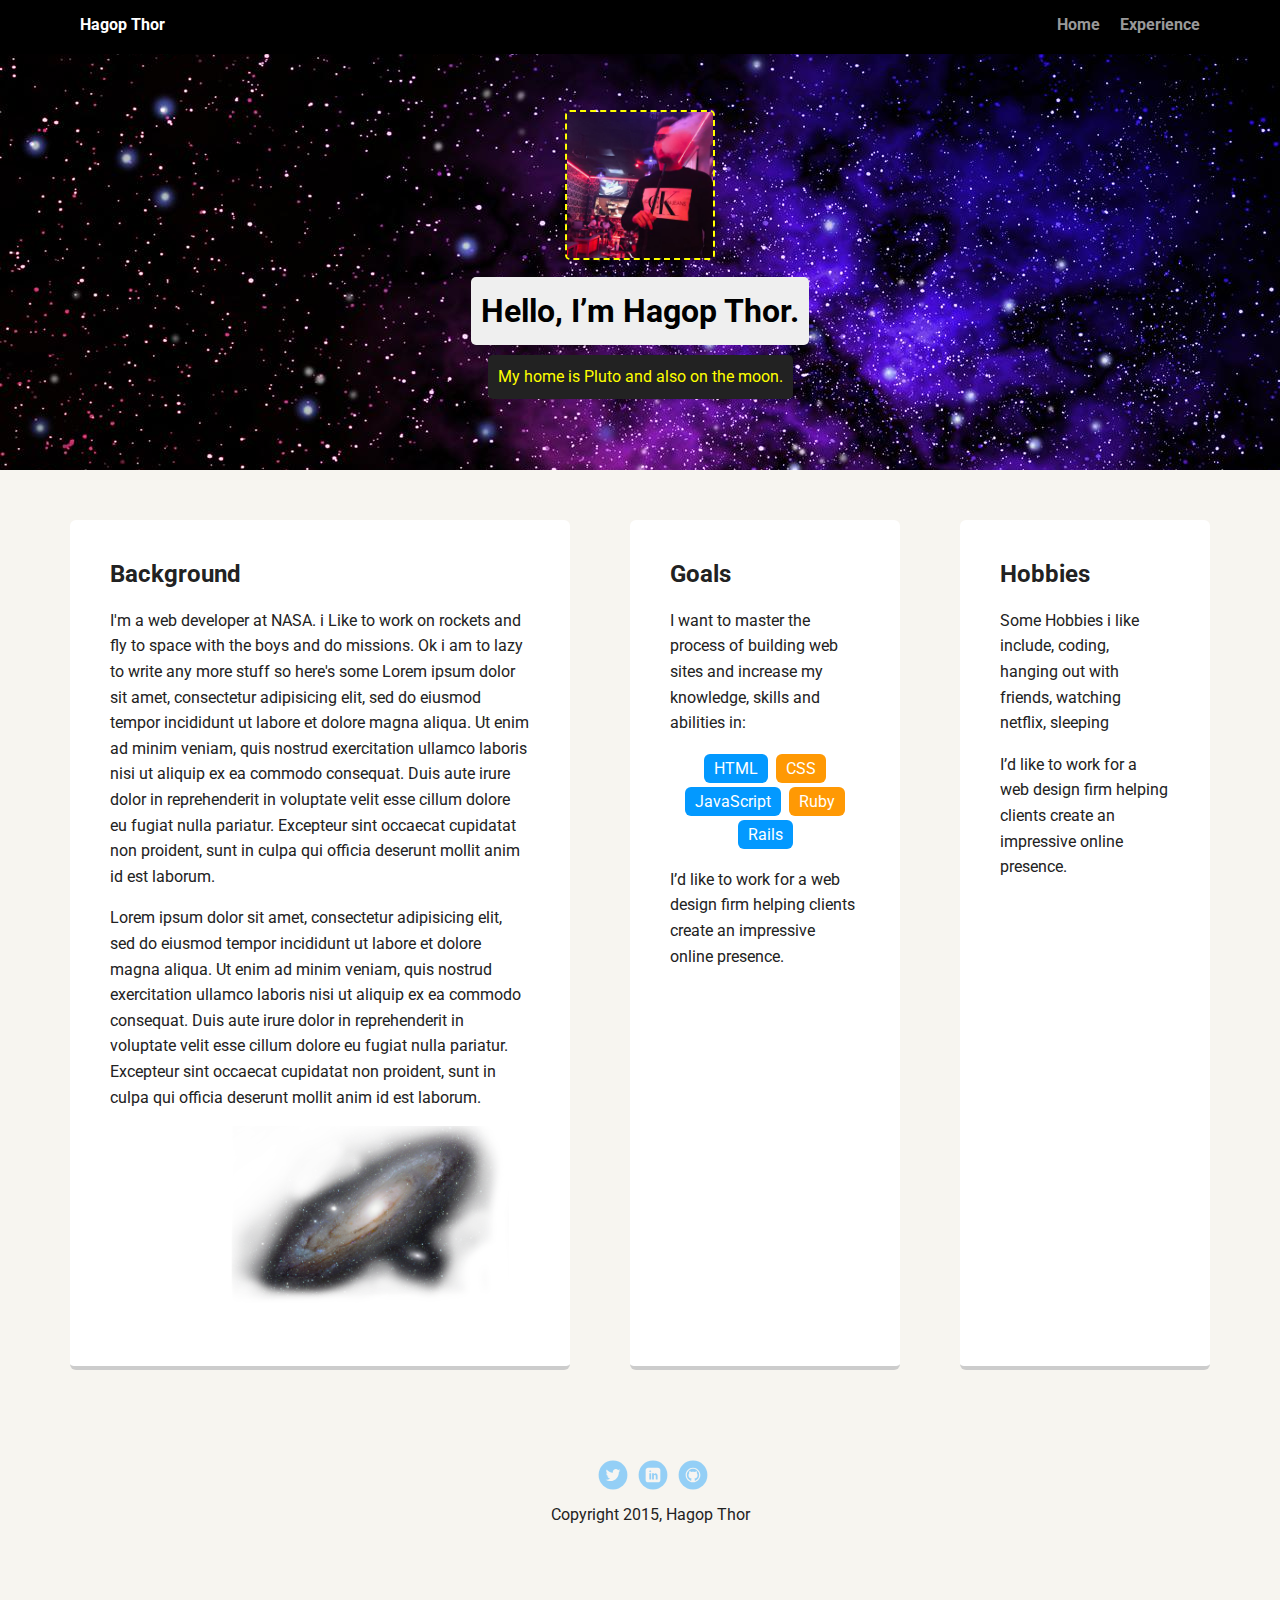
==== index.html @ f5f25bbf "finished team-treehouse-portfolio" ====
<!doctype html>
<html lang="en">
<head>
  <meta charset="utf-8">
  <title>Jane Smith's Profile</title>
  <meta name="viewport" content="width=device-width, initial-scale=1.0">
  <link rel="stylesheet" href="styles.css">
  <link href="https://fonts.googleapis.com/css?family=Muli%7CRoboto:400,300,500,700,900" rel="stylesheet"></head>
  <body>

    <div class="main-nav">
        <ul class="nav">
          <li class="name">Hagop Thor </li>
          <li><a href="index.html">Home</a></li>
          <li><a href="experience.html">Experience</a></li>
        </ul>
    </div>

    <header>
      <img src="images/me.png" alt="Hagop Almadjian at Cloud 9 Hookah Lounge" class="profile-image">
      <h1 class="tag name">Hello, I’m Hagop Thor.</h1>
      <p class="tag location">My home is Pluto and also on the moon.</p>
    </header>

    <main class="flex">
      <div class="card">
        <h2>Background</h2>
        <p>I'm a web developer at NASA. i Like to work on rockets and fly to space with the boys and do missions. Ok i am to lazy to write any more stuff so here's some Lorem ipsum dolor sit amet, consectetur adipisicing elit, sed do eiusmod tempor incididunt ut labore et dolore magna aliqua. Ut enim ad minim veniam, quis nostrud exercitation ullamco laboris nisi ut aliquip ex ea commodo consequat. Duis aute irure dolor in reprehenderit in voluptate velit esse cillum dolore eu fugiat nulla pariatur. Excepteur sint occaecat cupidatat non proident, sunt in culpa qui officia deserunt mollit anim id est laborum.</p>
        <p>Lorem ipsum dolor sit amet, consectetur adipisicing elit, sed do eiusmod tempor incididunt ut labore et dolore magna aliqua. Ut enim ad minim veniam, quis nostrud exercitation ullamco laboris nisi ut aliquip ex ea commodo consequat. Duis aute irure dolor in reprehenderit in voluptate velit esse cillum dolore eu fugiat nulla pariatur. Excepteur sint occaecat cupidatat non proident, sunt in culpa qui officia deserunt mollit anim id est laborum.
      </p>
      <img class='mw' src="images/mw.png" alt="Milky_way">


      </div>

      <div class="card">
        <h2>Goals</h2>
        <p>I want to master the process of building web sites and increase my knowledge, skills and abilities in:</p>
        <ul class="skills">
          <li>HTML</li>
          <li>CSS</li>
          <li>JavaScript</li>
          <li>Ruby</li>
          <li>Rails</li>
        </ul>
        <p>I’d like to work for a web design firm helping clients create an impressive online presence.</p>
      </div>

      <div class="card">
        <h2>Hobbies</h2>
        <p>Some Hobbies i like include, coding, hanging out with friends, watching netflix, sleeping</p>

        <p>I’d like to work for a web design firm helping clients create an impressive online presence.</p>
      </div>

    </main>
    <footer>
      <ul>
        <li><a href="https://twitter.com/home" class="social twitter">Twitter</a></li>
        <li><a href="https://www.linkedin.com/in/hagop-almadjian-607342240/" class="social linkedin">LinkedIn</a></li>
        <li><a href="https://github.com/Hagop420" class="social github">Github</a></li>
      </ul>
      <p class="copyright">Copyright 2015, Hagop Thor</p>
    </footer>
  </body>
  </html>
---- styles.css ----
/* Global Layout Set-up */
* {
  box-sizing: border-box;
}

body {
  margin: 0;
  padding: 0;
  text-align: center;
  font-family: 'Roboto', sans-serif;
  color: #222;
  background: #f7f5f0;
}
/* Link Styles */

a {
  text-decoration: none;
  color: #999;
}
a:hover {
  color: #6633ff;
}

/* Section Styles */

.main-nav {
  width: 100%;
  background: black;
  min-height: 30px;
  padding: 10px;
  position: fixed;
  text-align: center;
}
.nav {
  display: flex;
  justify-content: space-around;
  font-weight: 700;
  list-style-type: none;
  margin: 0 auto;
  padding: 0;
}

.nav .name {
    display: block;
    margin-right: auto;
    color: white;
}
.nav li {
  padding: 5px 10px 10px 10px;
}
.nav a {
  transition: all .5s;
}
.nav a:hover {
  color: white
}

.mw{
  height:200px;
  display: block;
  margin: auto;
  text-align: center
}

header {
  text-align: center;
  background: url('images/space.png') no-repeat top center ;
  background-size: cover;
  overflow: hidden;
  padding-top: 60px;
}
header {
  line-height: 1.5;
}
header .profile-image {
  margin-top: 50px;
  width: 150px;
  height: 150px;
  border-radius: 5px;
  border: 2px dashed yellow;
  transition: all .5s;
}
header .profile-image:hover {
  transform: scale(1.5) rotate(360deg);
}
.tag {
  background-color: #efefef;
  color: black;
  padding: 10px;
  border-radius: 5px;
  display: table;
  margin: 10px auto;
}
.location {
  background-color: #222;
  color: yellow;
}
.card {
  margin: 30px;
  padding: 20px 40px 40px;
  max-width: 500px;
  text-align: left;
  background: #fff;
  border-bottom: 4px solid #ccc;
  border-radius: 6px;
  transition: all .5s;
}
.card:hover {
  border-color: #ff99ff;
}

ul.skills {
  padding: 0;
  text-align: center;
}

.skills li {
  border-radius: 6px;
  display: inline-block;
  background: #ff9904;
  color: white;
  padding: 5px 10px;
  margin: 2px;
}

.skills li:nth-child(odd) {
  background: #0399ff;
}

footer {
  width: 100%;
  min-height: 30px;
  padding: 20px 0 40px 20px;
}

footer .copyright {
  top: -8px;
  font-size: .75em;
}

footer ul {
  list-style-type: none;
  margin: 0;
  padding: 0;
}

footer ul li {
  display: inline-block;
}

a.social {
  display: inline-block;
  text-indent: -9999px;
  margin-left: 5px;
  width: 30px;
  height: 30px;
  background-size: 30px 30px;
  opacity: .4;
  transition: all .5s;
}
a.twitter {
  background-image: url(images/twitter.svg);
}
a.linkedin {
  background-image: url(images/linkedin.svg);
}
a.github {
  background-image: url(images/github.svg);
}
a.social:hover {
  opacity: 1;
}
.clearfix {
  clear: both;
}

/* Styles for larger screens */
@media screen and (min-width: 720px) {

  .flex {
      display: -ms-flexbox;      /* TWEENER - IE 10 */
      display: flex;
      max-width: 1200px;
      -ms-flex-pack: distribute;
      justify-content: space-around;
      margin: 0 auto;
  }

  header {
    min-height: 470px;
  }

  .nav {
    max-width: 1200px;
    padding: 0 30px;
  }


  main {
    padding-top: 20px;
  }

  main p {
    line-height: 1.6em;
  }

  footer {
    font-size: 1.3em;
    max-width: 1200px;
    margin: 40px auto;
  }

}
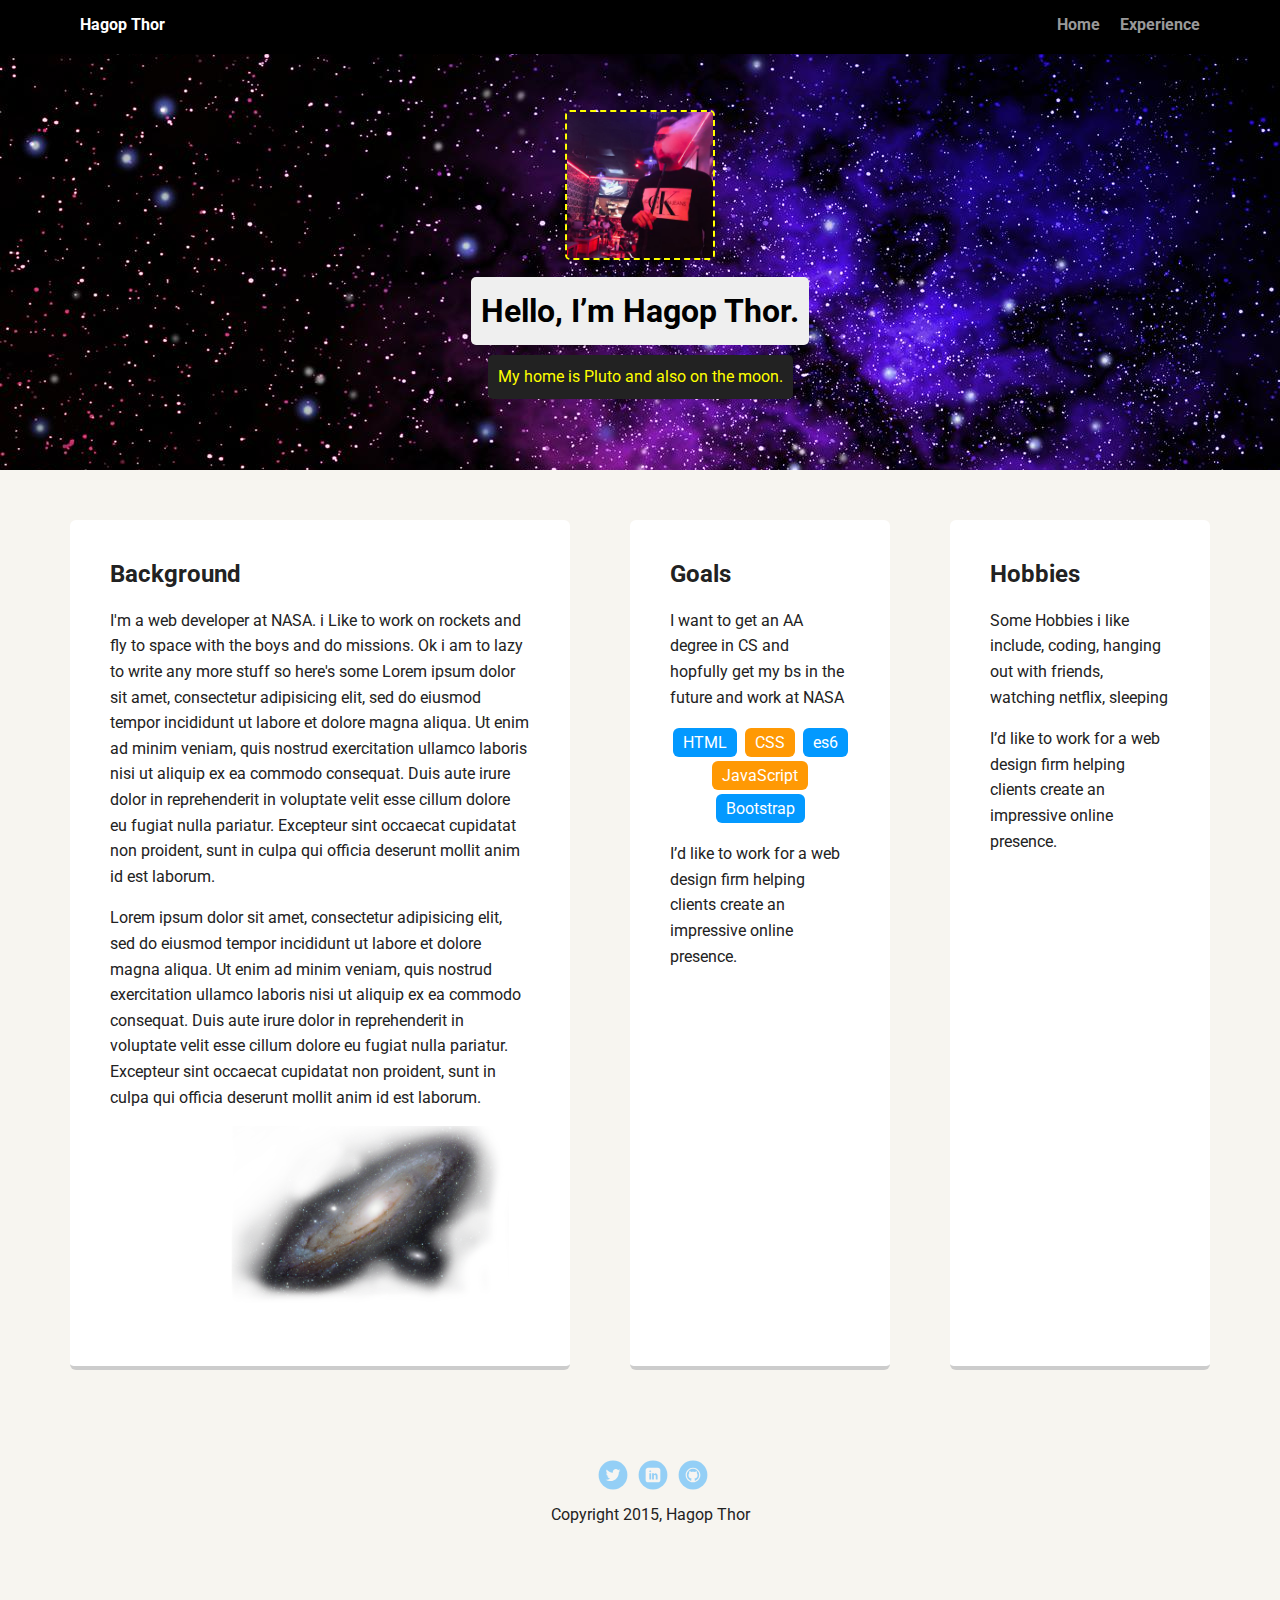
==== commit 643870a8: "finished team-treehouse-portfolio" ====
--- a/index.html
+++ b/index.html
@@ -35,13 +35,13 @@
 
       <div class="card">
         <h2>Goals</h2>
-        <p>I want to master the process of building web sites and increase my knowledge, skills and abilities in:</p>
+        <p>I want to get an AA degree in CS and hopfully get my bs in the future and work at NASA</p>
         <ul class="skills">
           <li>HTML</li>
           <li>CSS</li>
+          <li>es6</li>
           <li>JavaScript</li>
-          <li>Ruby</li>
-          <li>Rails</li>
+          <li>Bootstrap</li>
         </ul>
         <p>I’d like to work for a web design firm helping clients create an impressive online presence.</p>
       </div>
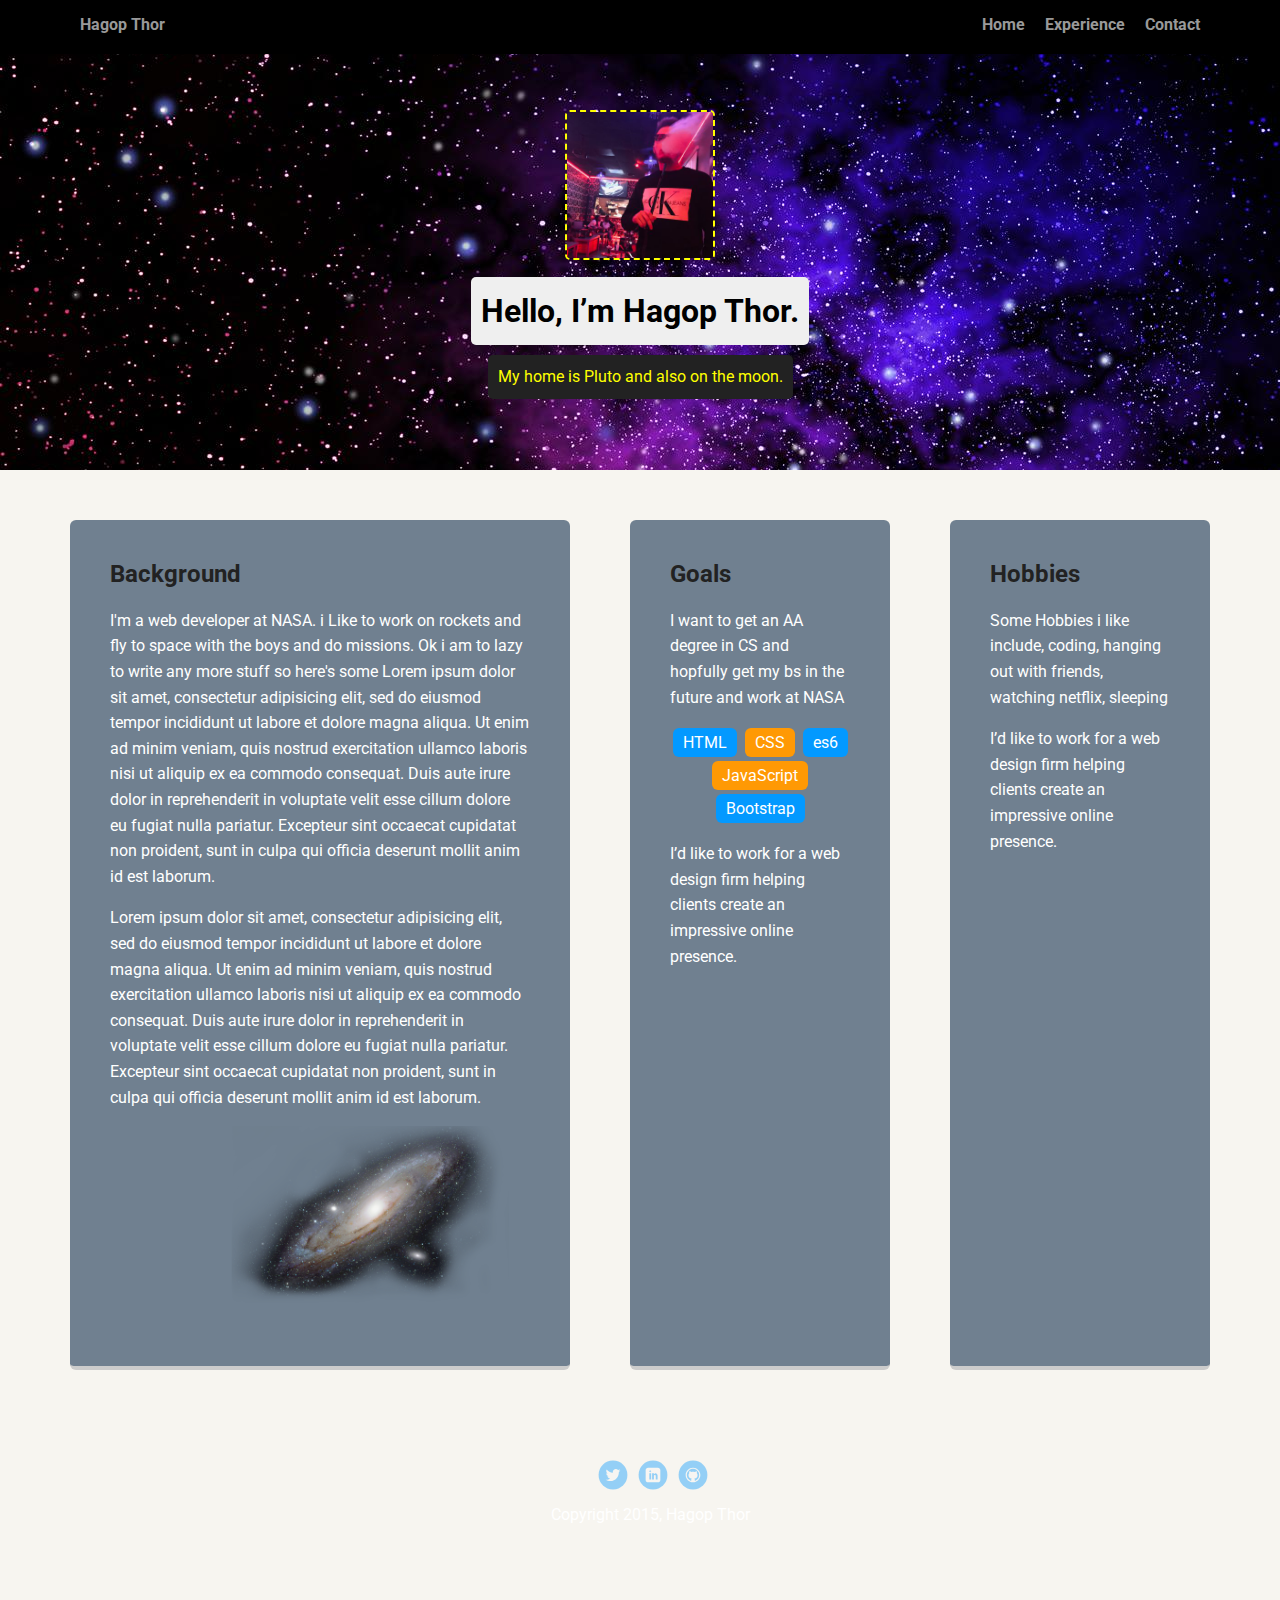
==== commit 020e9da8: "finished team-treehouse-portfoliio" ====
--- a/index.html
+++ b/index.html
@@ -10,9 +10,12 @@
 
     <div class="main-nav">
         <ul class="nav">
-          <li class="name">Hagop Thor </li>
+          <li class="name"><a href="index.html">
+          Hagop Thor</a></li>
           <li><a href="index.html">Home</a></li>
           <li><a href="experience.html">Experience</a></li>
+          <li><a href="contact_me.html">Contact</a></li>
+
         </ul>
     </div>
 
@@ -56,7 +59,7 @@
     </main>
     <footer>
       <ul>
-        <li><a href="https://twitter.com/home" class="social twitter">Twitter</a></li>
+        <li><a href="https://twitter.com/AlmadjianHagop" class="social twitter">Twitter</a></li>
         <li><a href="https://www.linkedin.com/in/hagop-almadjian-607342240/" class="social linkedin">LinkedIn</a></li>
         <li><a href="https://github.com/Hagop420" class="social github">Github</a></li>
       </ul>
--- a/styles.css
+++ b/styles.css
@@ -82,6 +82,9 @@
 }
 header .profile-image:hover {
   transform: scale(1.5) rotate(360deg);
+}
+p{
+  color:white
 }
 .tag {
   background-color: #efefef;
@@ -99,8 +102,8 @@
   margin: 30px;
   padding: 20px 40px 40px;
   max-width: 500px;
+  background: slategrey;
   text-align: left;
-  background: #fff;
   border-bottom: 4px solid #ccc;
   border-radius: 6px;
   transition: all .5s;
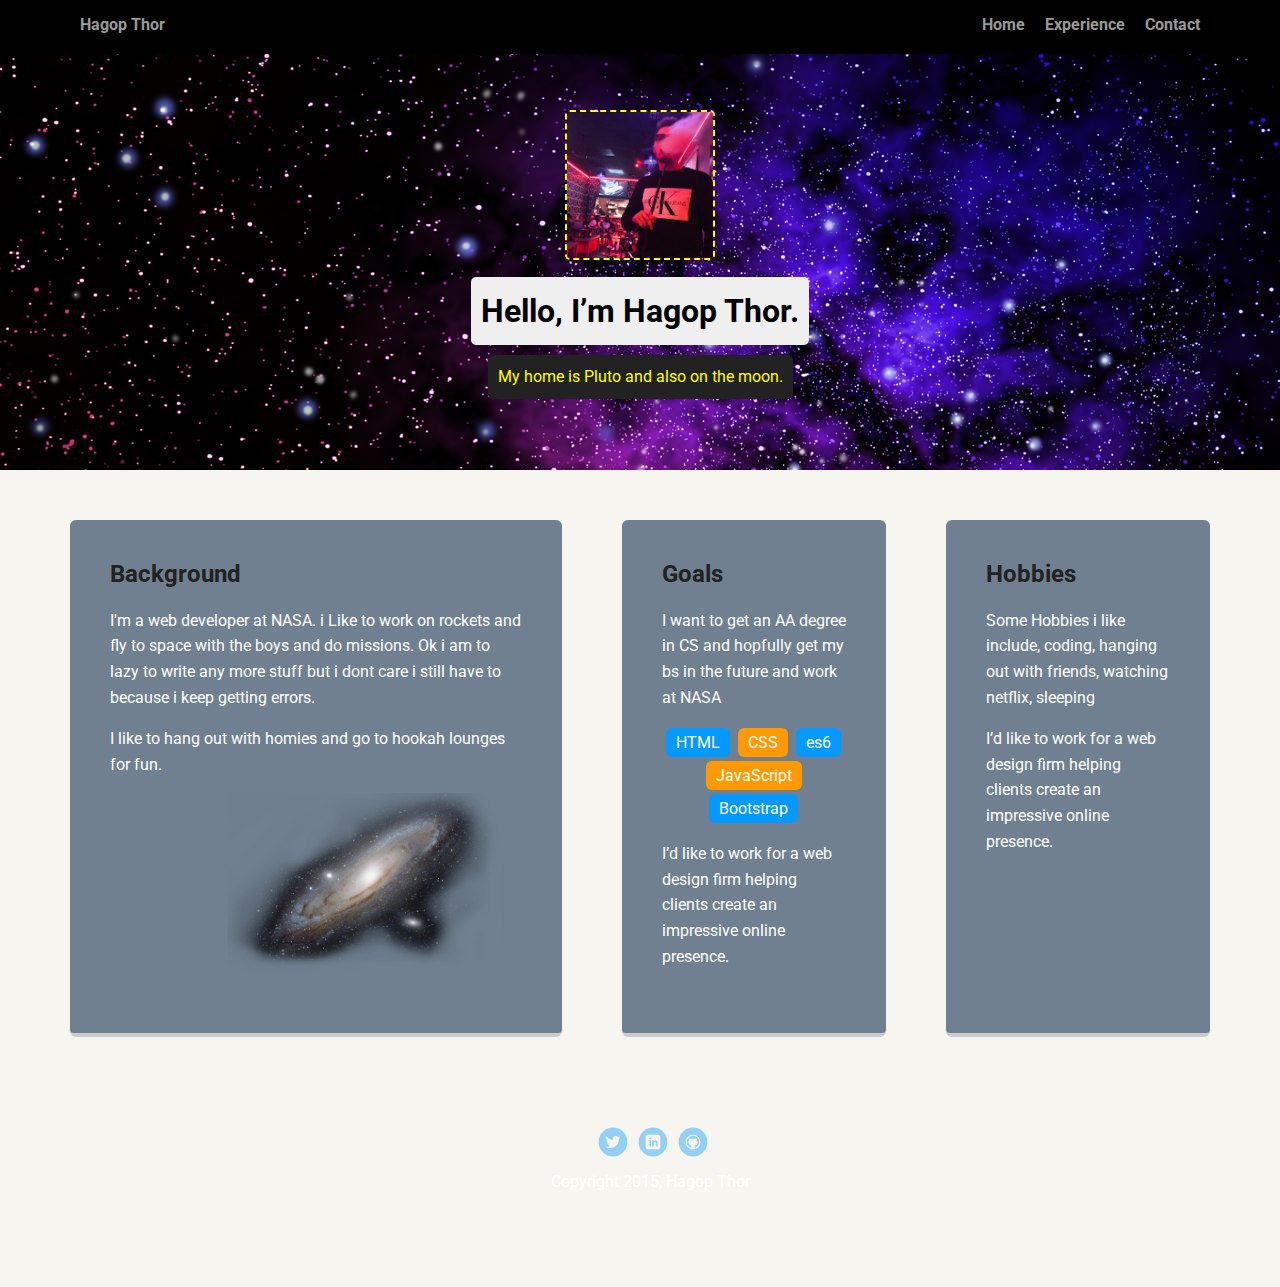
==== commit 0ebbc99f: "finished team-treehouse-portfolio" ====
--- a/index.html
+++ b/index.html
@@ -8,7 +8,7 @@
   <link href="https://fonts.googleapis.com/css?family=Muli%7CRoboto:400,300,500,700,900" rel="stylesheet"></head>
   <body>
 
-    <div class="main-nav">
+    <nav class="main-nav">
         <ul class="nav">
           <li class="name"><a href="index.html">
           Hagop Thor</a></li>
@@ -17,7 +17,7 @@
           <li><a href="contact_me.html">Contact</a></li>
 
         </ul>
-    </div>
+    </nav>
 
     <header>
       <img src="images/me.png" alt="Hagop Almadjian at Cloud 9 Hookah Lounge" class="profile-image">
@@ -26,17 +26,17 @@
     </header>
 
     <main class="flex">
-      <div class="card">
+      <section class="card">
         <h2>Background</h2>
-        <p>I'm a web developer at NASA. i Like to work on rockets and fly to space with the boys and do missions. Ok i am to lazy to write any more stuff so here's some Lorem ipsum dolor sit amet, consectetur adipisicing elit, sed do eiusmod tempor incididunt ut labore et dolore magna aliqua. Ut enim ad minim veniam, quis nostrud exercitation ullamco laboris nisi ut aliquip ex ea commodo consequat. Duis aute irure dolor in reprehenderit in voluptate velit esse cillum dolore eu fugiat nulla pariatur. Excepteur sint occaecat cupidatat non proident, sunt in culpa qui officia deserunt mollit anim id est laborum.</p>
-        <p>Lorem ipsum dolor sit amet, consectetur adipisicing elit, sed do eiusmod tempor incididunt ut labore et dolore magna aliqua. Ut enim ad minim veniam, quis nostrud exercitation ullamco laboris nisi ut aliquip ex ea commodo consequat. Duis aute irure dolor in reprehenderit in voluptate velit esse cillum dolore eu fugiat nulla pariatur. Excepteur sint occaecat cupidatat non proident, sunt in culpa qui officia deserunt mollit anim id est laborum.
+        <p>I'm a web developer at NASA. i Like to work on rockets and fly to space with the boys and do missions. Ok i am to lazy to write any more stuff but i dont care i still have to because i keep getting errors.</p>
+        <p>I like to hang out with homies and go to hookah lounges for fun.
       </p>
       <img class='mw' src="images/mw.png" alt="Milky_way">
 
 
-      </div>
+    </section>
 
-      <div class="card">
+      <article class="card">
         <h2>Goals</h2>
         <p>I want to get an AA degree in CS and hopfully get my bs in the future and work at NASA</p>
         <ul class="skills">
@@ -47,14 +47,14 @@
           <li>Bootstrap</li>
         </ul>
         <p>I’d like to work for a web design firm helping clients create an impressive online presence.</p>
-      </div>
+      </article>
 
-      <div class="card">
+      <article class="card">
         <h2>Hobbies</h2>
         <p>Some Hobbies i like include, coding, hanging out with friends, watching netflix, sleeping</p>
 
         <p>I’d like to work for a web design firm helping clients create an impressive online presence.</p>
-      </div>
+      </article>
 
     </main>
     <footer>
--- a/styles.css
+++ b/styles.css
@@ -23,7 +23,7 @@
 
 /* Section Styles */
 
-.main-nav {
+nav.main-nav {
   width: 100%;
   background: black;
   min-height: 30px;
@@ -98,7 +98,8 @@
   background-color: #222;
   color: yellow;
 }
-.card {
+section.card,
+article.card {
   margin: 30px;
   padding: 20px 40px 40px;
   max-width: 500px;
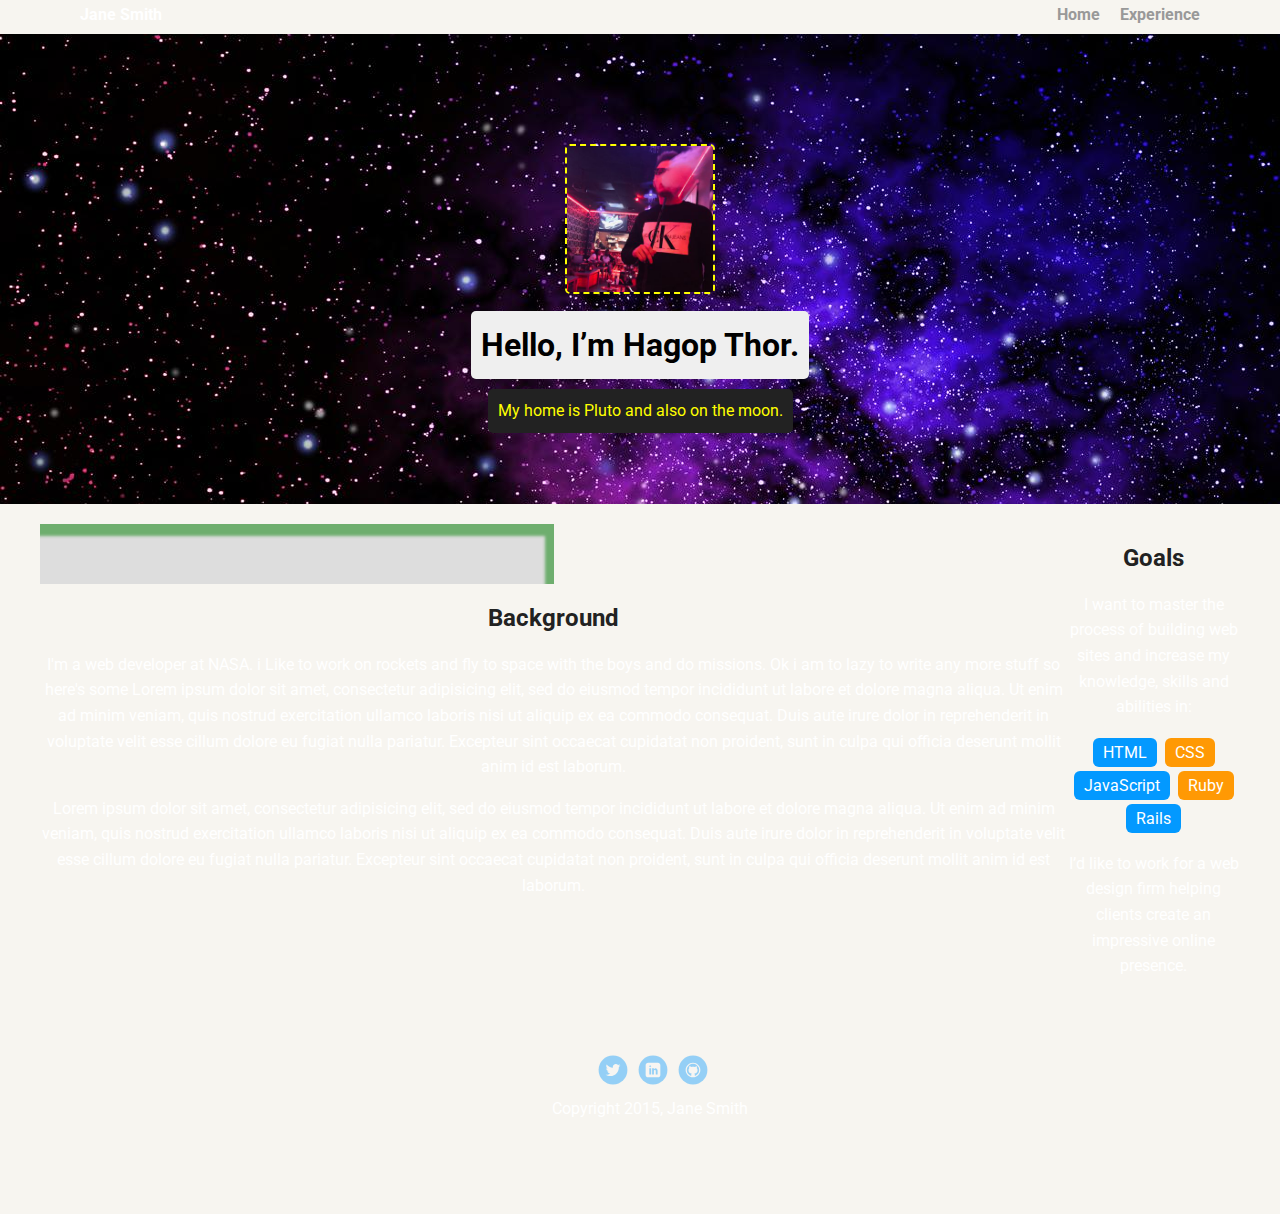
==== commit 3621edb9: "finished team-treehouse-portfolio" ====
--- a/index.html
+++ b/index.html
@@ -8,16 +8,14 @@
   <link href="https://fonts.googleapis.com/css?family=Muli%7CRoboto:400,300,500,700,900" rel="stylesheet"></head>
   <body>
 
-    <nav class="main-nav">
+    <div class="main-nav">
         <ul class="nav">
-          <li class="name"><a href="index.html">
-          Hagop Thor</a></li>
-          <li><a href="index.html">Home</a></li>
-          <li><a href="experience.html">Experience</a></li>
-          <li><a href="contact_me.html">Contact</a></li>
-
+          <!-- <a href="../edge project/main_edge.html"></a> -->
+          <li class="name">Jane Smith</li>
+          <li><a href="#">Home</a></li>
+          <li><a href="#">Experience</a></li>
         </ul>
-    </nav>
+    </div>
 
     <header>
       <img src="images/me.png" alt="Hagop Almadjian at Cloud 9 Hookah Lounge" class="profile-image">
@@ -26,44 +24,36 @@
     </header>
 
     <main class="flex">
-      <section class="card">
+      <div class="card">
+        <div id="poop">
+
+        </div>
         <h2>Background</h2>
-        <p>I'm a web developer at NASA. i Like to work on rockets and fly to space with the boys and do missions. Ok i am to lazy to write any more stuff but i dont care i still have to because i keep getting errors.</p>
-        <p>I like to hang out with homies and go to hookah lounges for fun.
-      </p>
-      <img class='mw' src="images/mw.png" alt="Milky_way">
+        <p>I'm a web developer at NASA. i Like to work on rockets and fly to space with the boys and do missions. Ok i am to lazy to write any more stuff so here's some Lorem ipsum dolor sit amet, consectetur adipisicing elit, sed do eiusmod tempor incididunt ut labore et dolore magna aliqua. Ut enim ad minim veniam, quis nostrud exercitation ullamco laboris nisi ut aliquip ex ea commodo consequat. Duis aute irure dolor in reprehenderit in voluptate velit esse cillum dolore eu fugiat nulla pariatur. Excepteur sint occaecat cupidatat non proident, sunt in culpa qui officia deserunt mollit anim id est laborum.</p>
+        <p>Lorem ipsum dolor sit amet, consectetur adipisicing elit, sed do eiusmod tempor incididunt ut labore et dolore magna aliqua. Ut enim ad minim veniam, quis nostrud exercitation ullamco laboris nisi ut aliquip ex ea commodo consequat. Duis aute irure dolor in reprehenderit in voluptate velit esse cillum dolore eu fugiat nulla pariatur. Excepteur sint occaecat cupidatat non proident, sunt in culpa qui officia deserunt mollit anim id est laborum.</p>
+      </div>
 
-
-    </section>
-
-      <article class="card">
+      <div class="card">
         <h2>Goals</h2>
-        <p>I want to get an AA degree in CS and hopfully get my bs in the future and work at NASA</p>
+        <p>I want to master the process of building web sites and increase my knowledge, skills and abilities in:</p>
         <ul class="skills">
           <li>HTML</li>
           <li>CSS</li>
-          <li>es6</li>
           <li>JavaScript</li>
-          <li>Bootstrap</li>
+          <li>Ruby</li>
+          <li>Rails</li>
         </ul>
         <p>I’d like to work for a web design firm helping clients create an impressive online presence.</p>
-      </article>
-
-      <article class="card">
-        <h2>Hobbies</h2>
-        <p>Some Hobbies i like include, coding, hanging out with friends, watching netflix, sleeping</p>
-
-        <p>I’d like to work for a web design firm helping clients create an impressive online presence.</p>
-      </article>
+      </div>
 
     </main>
     <footer>
       <ul>
-        <li><a href="https://twitter.com/AlmadjianHagop" class="social twitter">Twitter</a></li>
+        <li><a href="https://twitter.com/home" class="social twitter">Twitter</a></li>
         <li><a href="https://www.linkedin.com/in/hagop-almadjian-607342240/" class="social linkedin">LinkedIn</a></li>
         <li><a href="https://github.com/Hagop420" class="social github">Github</a></li>
       </ul>
-      <p class="copyright">Copyright 2015, Hagop Thor</p>
+      <p class="copyright">Copyright 2015, Jane Smith</p>
     </footer>
   </body>
   </html>
--- a/styles.css
+++ b/styles.css
@@ -2,7 +2,13 @@
 * {
   box-sizing: border-box;
 }
-
+#poop{
+  width:50%;
+  height:60px;
+  background-color: #ddd;
+  box-shadow: inset -9px 12px 3px rgba(0,128,0,.5);
+
+}
 body {
   margin: 0;
   padding: 0;
@@ -152,6 +158,28 @@
   display: inline-block;
 }
 
+/* PACMAN BORDER RADIUS SICK AF */
+#pacman {
+    width: 0px;
+    height: 0px;
+    border-right: 60px solid transparent;
+    border-top: 60px solid red;
+    border-left: 60px solid red;
+    border-bottom: 60px solid red;
+    border-top-left-radius: 60px;
+    border-top-right-radius: 60px;
+    border-bottom-left-radius: 60px;
+    border-bottom-right-radius: 60px;
+    animation:pacman 1s infinite ease
+  }
+
+  @keyframes pacman{
+
+    to{
+      border-right: 59.5px solid transparent;
+
+    }
+  }
 a.social {
   display: inline-block;
   text-indent: -9999px;
@@ -215,3 +243,10 @@
   }
 
 }
+
+@media print{
+
+  p{
+    color: red
+  }
+}
